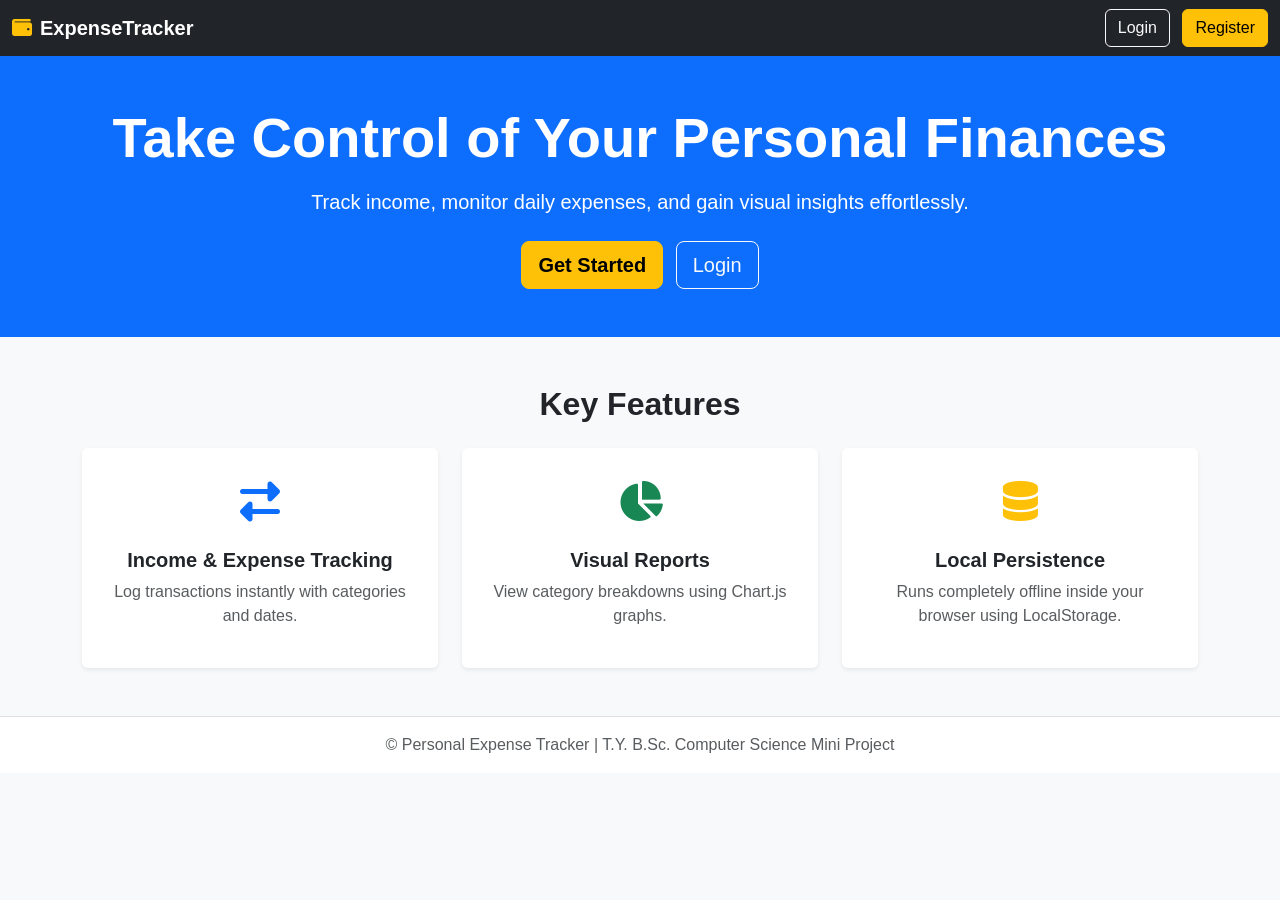
==== index.html @ 1c40b676 "Add files via upload" ====
<!DOCTYPE html>
<html lang="en">
<head>
    <meta charset="UTF-8">
    <meta name="viewport" content="width=device-width, initial-scale=1.0">
    <title>Personal Expense Tracker</title>
    <link href="https://cdn.jsdelivr.net/npm/bootstrap@5.3.0/dist/css/bootstrap.min.css" rel="stylesheet">
    <link href="https://cdnjs.cloudflare.com/ajax/libs/font-awesome/6.4.0/css/all.min.css" rel="stylesheet">
    <link href="css/style.css" rel="stylesheet">
</head>
<body>
<nav class="navbar navbar-expand-lg navbar-dark bg-dark">
    <div class="container-fluid">
        <a class="navbar-brand fw-bold" href="index.html"><i class="fa-solid fa-wallet text-warning me-2"></i>ExpenseTracker</a>
        <div class="ms-auto" id="navAuthButtons">
            <a href="login.html" class="btn btn-outline-light me-2">Login</a>
            <a href="register.html" class="btn btn-warning">Register</a>
        </div>
    </div>
</nav>

<div class="bg-primary text-white text-center py-5">
    <div class="container">
        <h1 class="display-4 fw-bold mb-3">Take Control of Your Personal Finances</h1>
        <p class="lead mb-4">Track income, monitor daily expenses, and gain visual insights effortlessly.</p>
        <a href="register.html" class="btn btn-warning btn-lg me-2 fw-semibold">Get Started</a>
        <a href="login.html" class="btn btn-outline-light btn-lg">Login</a>
    </div>
</div>

<div class="container my-5">
    <h2 class="text-center mb-4 fw-bold">Key Features</h2>
    <div class="row g-4 text-center">
        <div class="col-md-4">
            <div class="card h-100 p-4 border-0 shadow-sm">
                <div class="fs-1 text-primary mb-3"><i class="fa-solid fa-right-left"></i></div>
                <h5 class="fw-bold">Income & Expense Tracking</h5>
                <p class="text-muted">Log transactions instantly with categories and dates.</p>
            </div>
        </div>
        <div class="col-md-4">
            <div class="card h-100 p-4 border-0 shadow-sm">
                <div class="fs-1 text-success mb-3"><i class="fa-solid fa-chart-pie"></i></div>
                <h5 class="fw-bold">Visual Reports</h5>
                <p class="text-muted">View category breakdowns using Chart.js graphs.</p>
            </div>
        </div>
        <div class="col-md-4">
            <div class="card h-100 p-4 border-0 shadow-sm">
                <div class="fs-1 text-warning mb-3"><i class="fa-solid fa-database"></i></div>
                <h5 class="fw-bold">Local Persistence</h5>
                <p class="text-muted">Runs completely offline inside your browser using LocalStorage.</p>
            </div>
        </div>
    </div>
</div>

<footer class="py-3 bg-white text-center border-top">
    <span class="text-muted">&copy; Personal Expense Tracker | T.Y. B.Sc. Computer Science Mini Project</span>
</footer>

<script src="js/auth.js"></script>
<script>
    const user = getCurrentUser();
    if(user) {
        document.getElementById('navAuthButtons').innerHTML = `<a href="dashboard.html" class="btn btn-warning">Go to Dashboard</a>`;
    }
</script>
</body>
</html>
---- css/style.css ----
body {
    background-color: #f8f9fa;
    font-family: 'Segoe UI', Tahoma, Geneva, Verdana, sans-serif;
}

.sidebar {
    min-height: calc(100vh - 56px);
    background-color: #2c3e50;
}

.sidebar .nav-link {
    color: #ecf0f1;
    padding: 12px 20px;
    font-size: 0.95rem;
}

.sidebar .nav-link:hover,
.sidebar .nav-link.active {
    background-color: #34495e;
    color: #3498db;
    border-left: 4px solid #3498db;
}

.card-stat {
    border: none;
    border-radius: 10px;
    box-shadow: 0 4px 6px rgba(0, 0, 0, 0.05);
    transition: transform 0.2s;
}

.card-stat:hover {
    transform: translateY(-3px);
}

.table-responsive {
    background: #ffffff;
    border-radius: 8px;
    box-shadow: 0 2px 4px rgba(0,0,0,0.02);
}
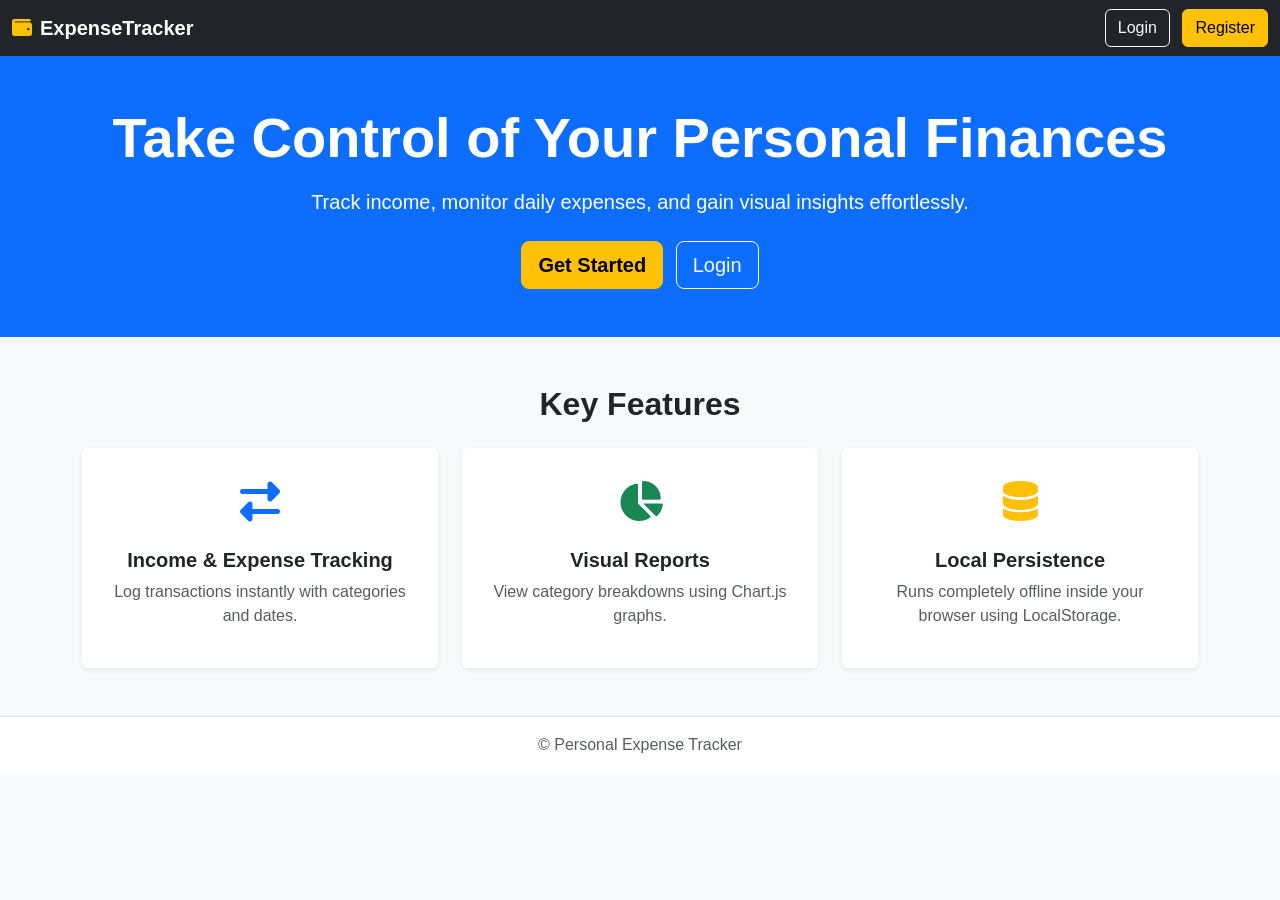
==== commit c58ae9c5: "Update index.html" ====
--- a/index.html
+++ b/index.html
@@ -56,7 +56,7 @@
 </div>
 
 <footer class="py-3 bg-white text-center border-top">
-    <span class="text-muted">&copy; Personal Expense Tracker | T.Y. B.Sc. Computer Science Mini Project</span>
+    <span class="text-muted">&copy; Personal Expense Tracker </span>
 </footer>
 
 <script src="js/auth.js"></script>
@@ -67,4 +67,4 @@
     }
 </script>
 </body>
-</html>+</html>
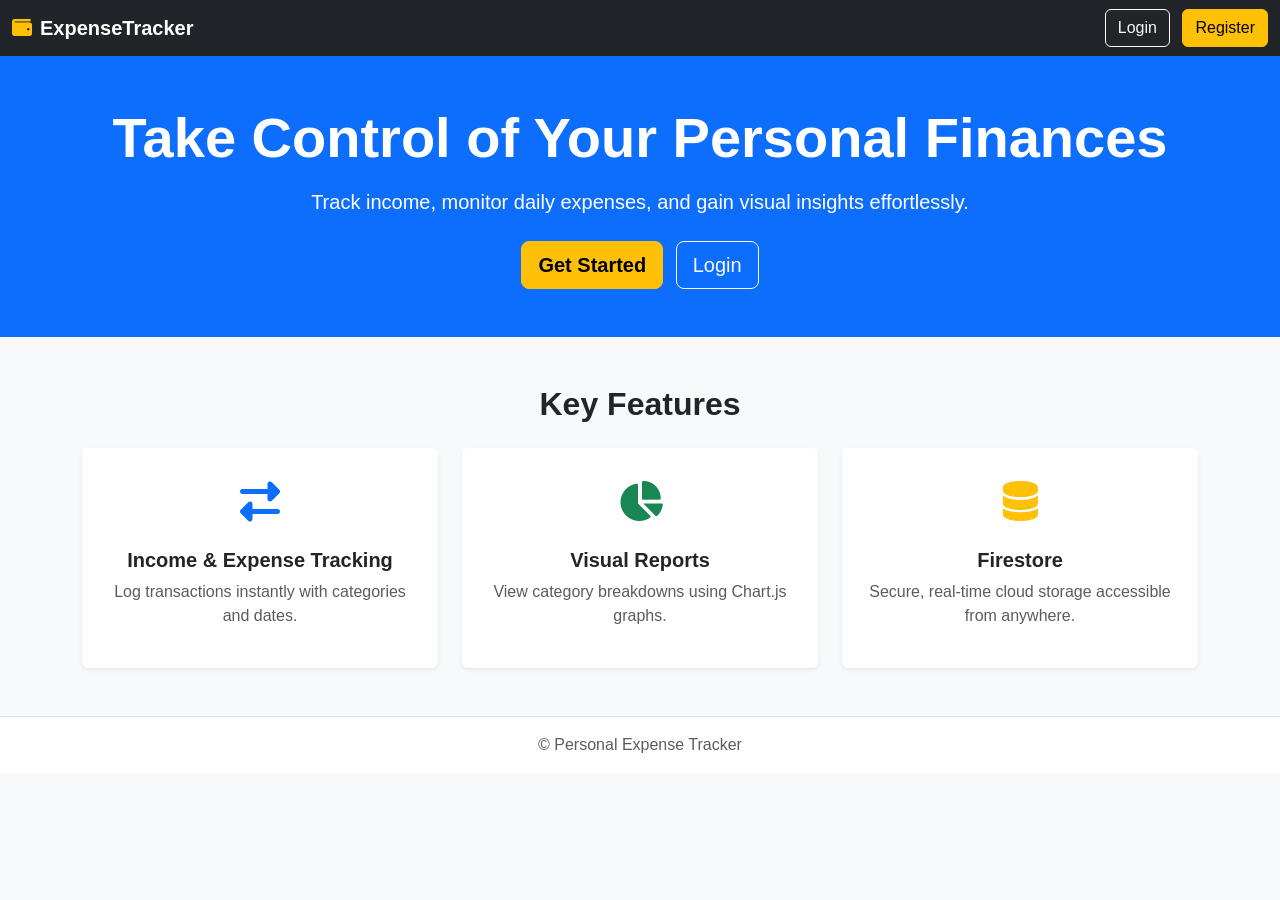
==== commit 8e5ff9f9: "Update index.html" ====
--- a/index.html
+++ b/index.html
@@ -48,8 +48,8 @@
         <div class="col-md-4">
             <div class="card h-100 p-4 border-0 shadow-sm">
                 <div class="fs-1 text-warning mb-3"><i class="fa-solid fa-database"></i></div>
-                <h5 class="fw-bold">Local Persistence</h5>
-                <p class="text-muted">Runs completely offline inside your browser using LocalStorage.</p>
+                <h5 class="fw-bold">Firestore</h5>
+                <p class="text-muted">Secure, real-time cloud storage accessible from anywhere.</p>
             </div>
         </div>
     </div>
